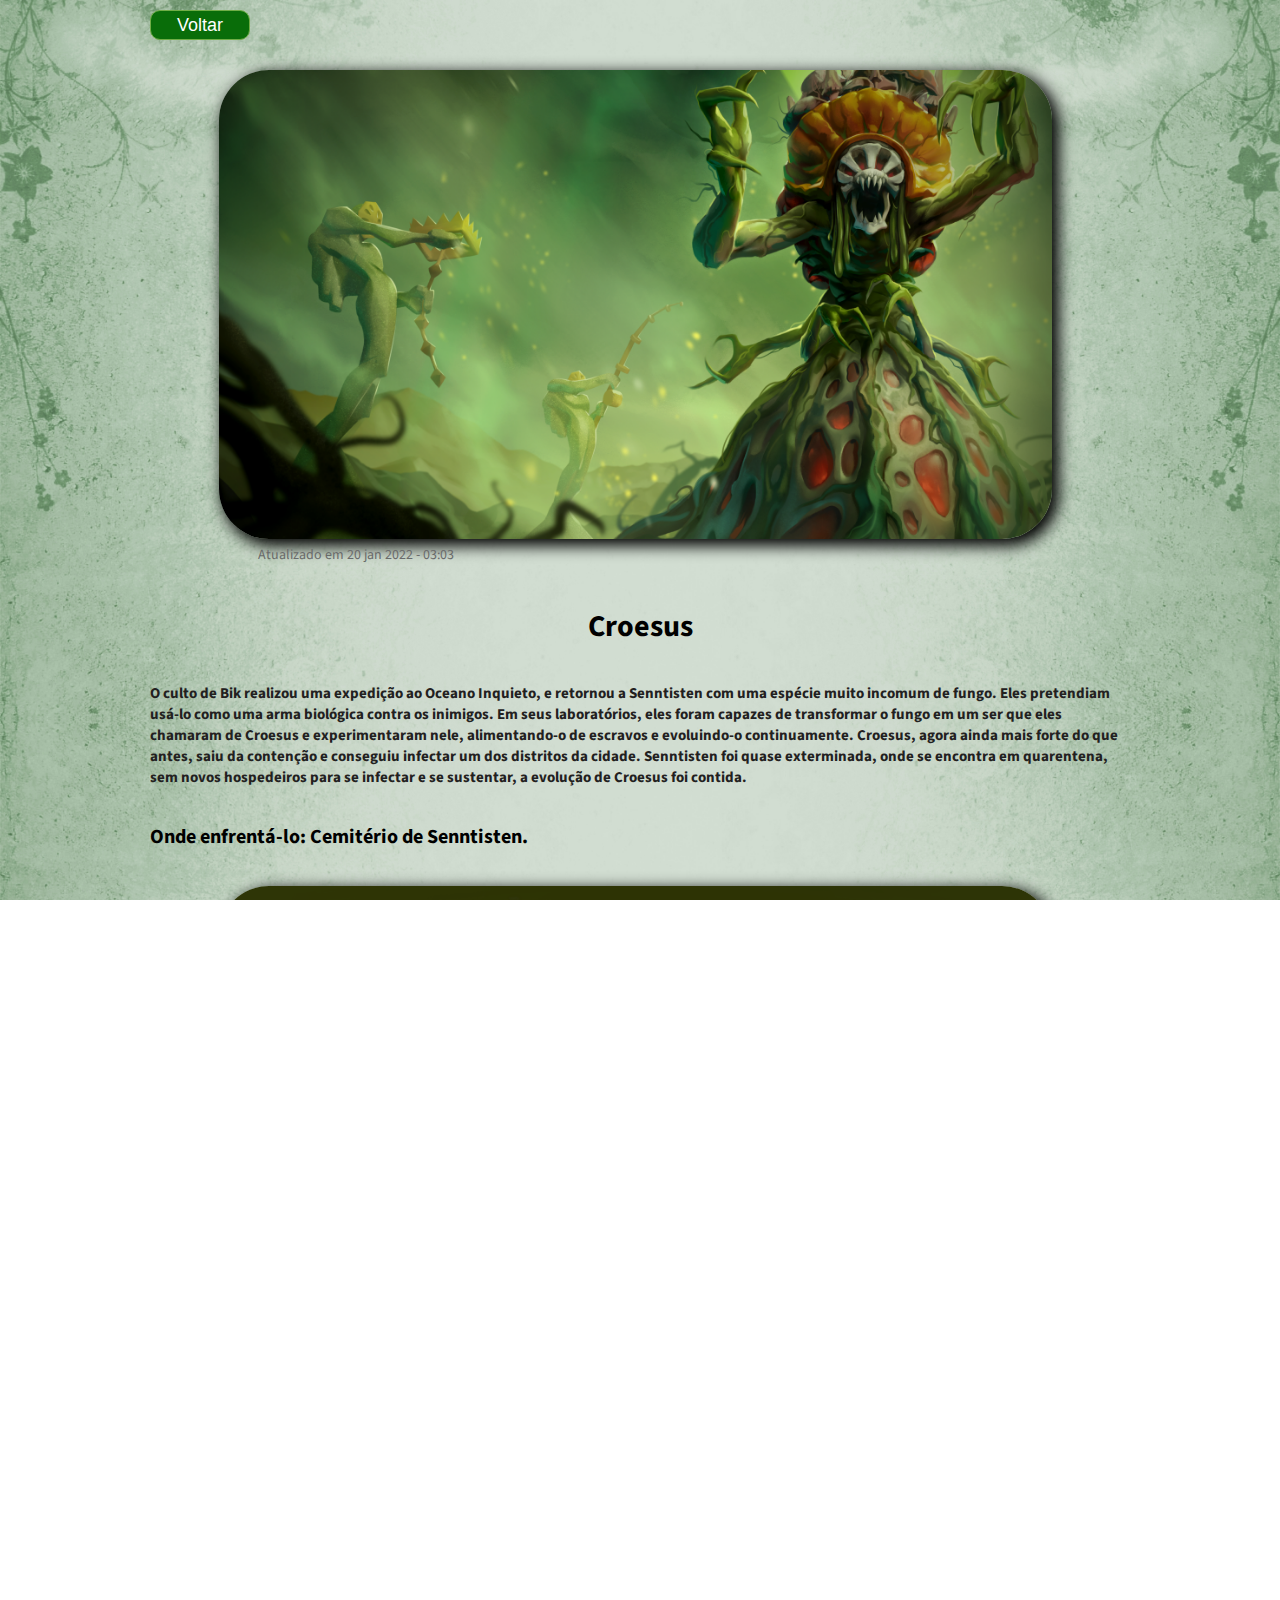
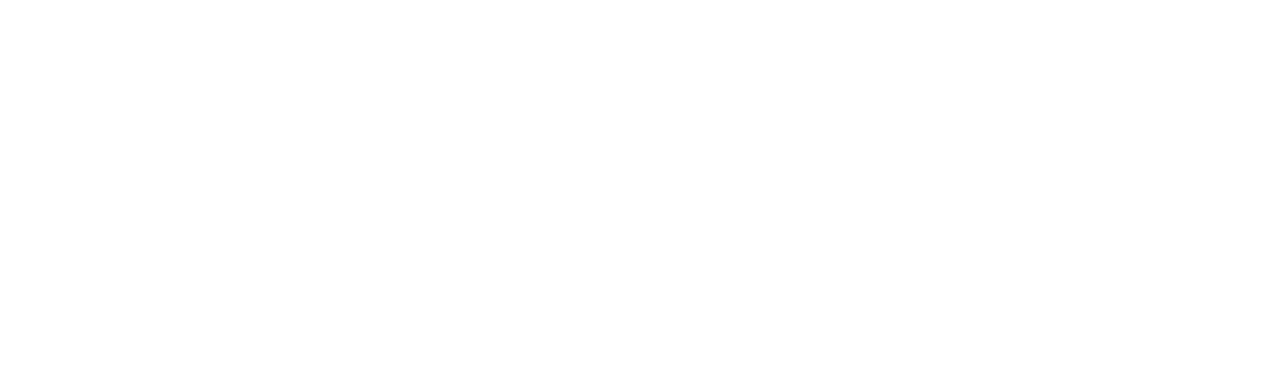
==== guardiões/croesus/croesus.html @ 2c1a4bbc "cards adicionados" ====
<!DOCTYPE html>
<html lang="pt-br">

<head>
    <meta charset="UTF-8">
    <meta http-equiv="X-UA-Compatible" content="IE=edge">
    <meta name="viewport" content="width=device-width, initial-scale=1.0">
    <link rel="stylesheet" href="./croesus.css">
    <link rel="icon" type="image/x-icon" href="/imgs/favIcon.png">
    <title>Croesus</title>
</head>

<body>
    <section>
        <div>
            <a href="../../index.html">
                <button>Voltar</button>
            </a>
        </div>
        <img src="../../imgs/croebanner.png" alt="banner">
        <p class="publication">Atualizado em 20 jan 2022 - 03:03</p>
        <h1>Croesus</h1>
        <h6>O culto de Bik realizou uma expedição ao Oceano Inquieto, e retornou a Senntisten com uma espécie muito incomum de fungo. Eles pretendiam usá-lo como uma arma biológica contra os inimigos. Em seus laboratórios, eles foram capazes de transformar o fungo em um ser que eles chamaram de Croesus e experimentaram nele, alimentando-o de escravos e evoluindo-o continuamente. Croesus, agora ainda mais forte do que antes, saiu da contenção e conseguiu infectar um dos distritos da cidade. Senntisten foi quase exterminada, onde se encontra em quarentena, sem novos hospedeiros para se infectar e se sustentar, a evolução de Croesus foi contida.
            </h6>
            <h3>Onde enfrentá-lo: Cemitério de Senntisten.</h3>
            <img src="../../imgs/croeArena.png">
            <h2>Possíveis recompensas:</h2>
            <img class="drops" src="../../imgs/dropCroe.jpg">
        </section>
    
        <footer>
            <div class="footer-info">
                <p>Todos os direitos reservados © 2022 Gabriel Aparecido - RuneCave Ltd.</p>
            </div>
        </footer>
</body>

</html>
---- guardiões/croesus/croesus.css ----
@import url('https://fonts.googleapis.com/css2?family=Source+Sans+Pro:ital,wght@0,300;0,400;0,700;1,400&display=swap');
*{
    box-sizing: border-box;
    margin: 0;
    padding: 0;
    outline: 0;
}

html,
body {
    height: 100vh;
    font-family: "Source Sans Pro", 'Times New Roman';
    text-rendering: optimizeLegibility;
    -webkit-font-smoothing: antialiased;
    background-image: url(../../imgs/backg.jpg);
    background-size: cover;
    position: relative;
    overflow-x: hidden;
}
section{
    max-width: 980px;
    margin: auto;
    transform: translateY(-10px);
}

button{
    width: 100px;
    height: 30px;
    margin: 20px 0 30px 0;
    border-radius: 10px;
    color: white;
    font-size: 18px;
    background-color: #096d09;
    border: 1px solid #70AD47;
    cursor: pointer;
}

button:hover{
    cursor: pointer;
    background-color:#70AD47;
    color: black;
    transition: 2s;
    border-color: #096d09;
}

img{
    width: 85%;
    margin: 0 7%;
    border-radius: 50px;
    box-shadow: 5px 5px 15px 2px black;
    transition: all 0.6s ease 0s;
    object-fit: contain;
}

img:hover{
    transform: translateY(-7px);
}

.publication{
    font-size: 14px;
    margin: 0 0 0 11%;
    color: #696a6a;
}

h1{
    margin: 40px 0 35px 0;
    font-size: 30px;
    text-align: center;
}

h6{
    margin: 15px 0 35px 0;
    font-size: 15px;
    color:rgb(34, 32, 32)
}
h3{
    margin: 15px 0 35px 0;
    font-size: 20px;
}

h2{
    margin: 35px 0 55px 0;
    font-size: 20px;
}

p{
    margin-top: 30px;
    font-size: 18px;
}

.drops{
    height: 350px;
    margin-bottom: 100px;
    object-fit: cover;
}

footer{
    background-color: rgb(5, 20, 15);
    height: 60px;
    color:#70AD47;
    text-align:center;
    bottom: 0;
    padding-bottom: 65px;
}

.footer-info{
    display:flex;
    background-color: rgb(5, 20, 15);
    text-align:center;
    flex-direction: row;
    justify-content: center;
}


@media (max-width: 1000px){
    section{
        padding: 0 20px;
    }

    h1{
        font-size: 25px;
    }

    p{
        font-size: 16px;
    }

    img{
        min-height: 100%;
        object-fit: cover;
    }
}
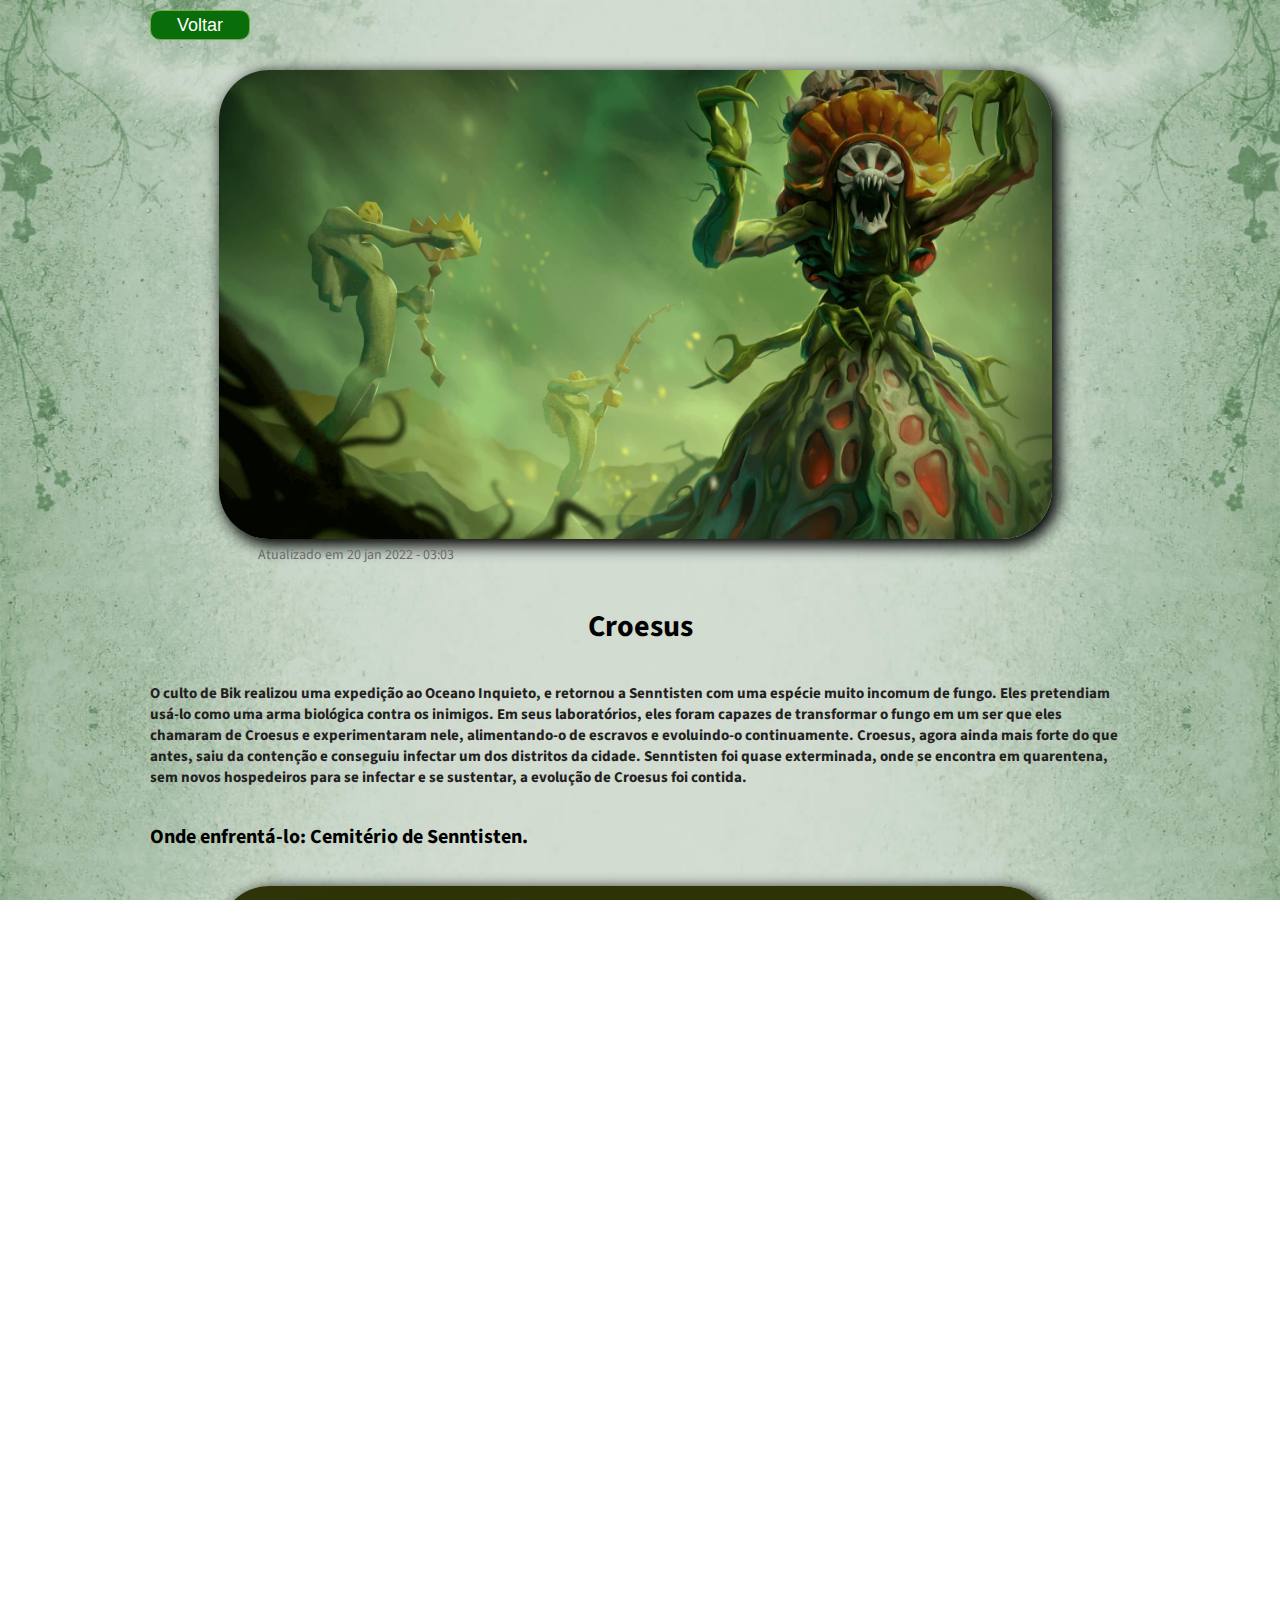
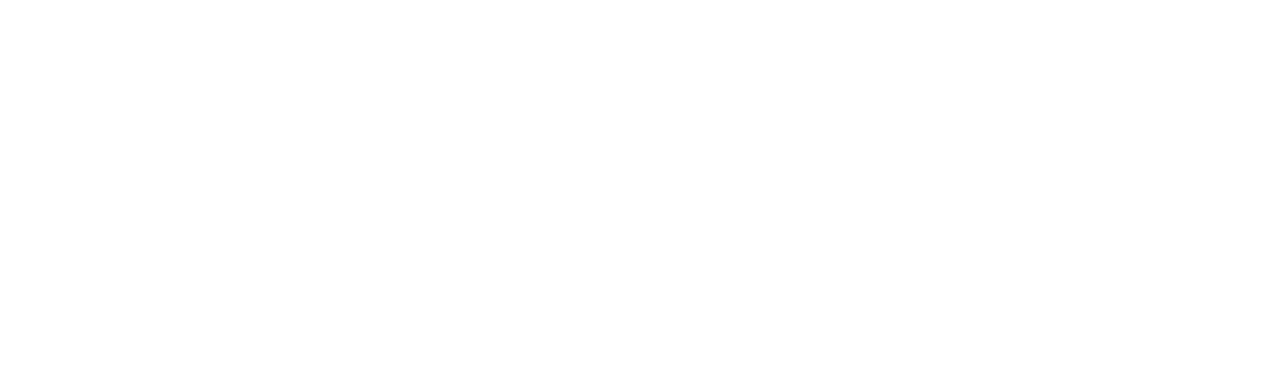
==== commit 2d5e7b5a: "Add readMe info and page optimization" ====
--- a/guardiões/croesus/croesus.html
+++ b/guardiões/croesus/croesus.html
@@ -17,13 +17,13 @@
                 <button>Voltar</button>
             </a>
         </div>
-        <img src="../../imgs/croebanner.png" alt="banner">
+        <img src="../../imgs/croebanner.jpg" alt="banner">
         <p class="publication">Atualizado em 20 jan 2022 - 03:03</p>
         <h1>Croesus</h1>
         <h6>O culto de Bik realizou uma expedição ao Oceano Inquieto, e retornou a Senntisten com uma espécie muito incomum de fungo. Eles pretendiam usá-lo como uma arma biológica contra os inimigos. Em seus laboratórios, eles foram capazes de transformar o fungo em um ser que eles chamaram de Croesus e experimentaram nele, alimentando-o de escravos e evoluindo-o continuamente. Croesus, agora ainda mais forte do que antes, saiu da contenção e conseguiu infectar um dos distritos da cidade. Senntisten foi quase exterminada, onde se encontra em quarentena, sem novos hospedeiros para se infectar e se sustentar, a evolução de Croesus foi contida.
             </h6>
             <h3>Onde enfrentá-lo: Cemitério de Senntisten.</h3>
-            <img src="../../imgs/croeArena.png">
+            <img src="../../imgs/croeArena.jpg">
             <h2>Possíveis recompensas:</h2>
             <img class="drops" src="../../imgs/dropCroe.jpg">
         </section>
